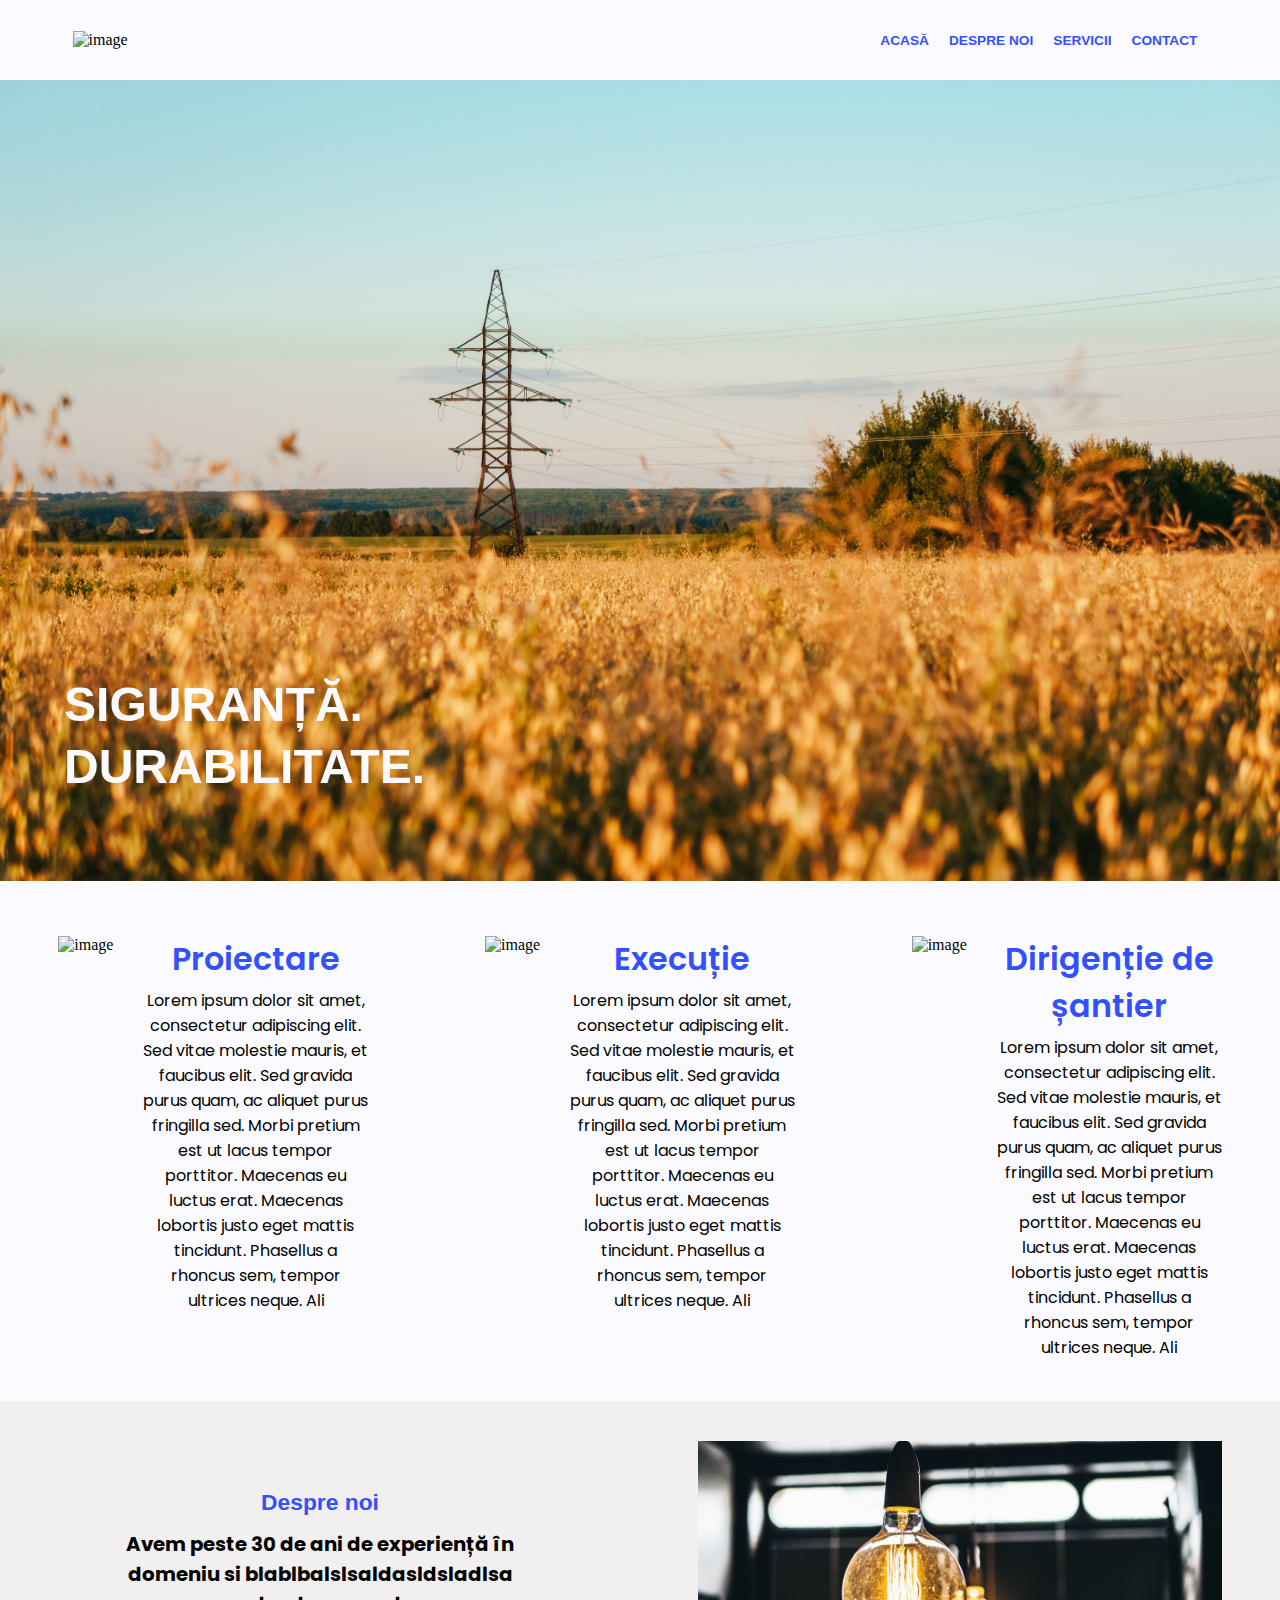
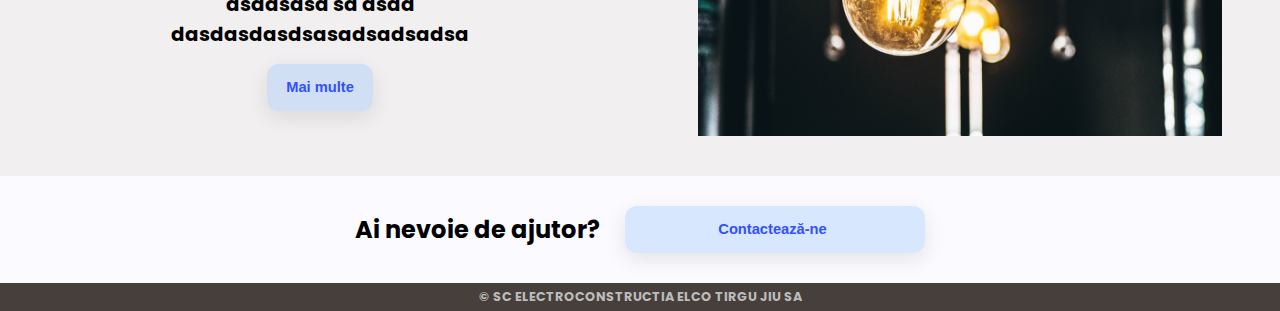
==== index.html @ 35b30ec7 "contact and map" ====
<!DOCTYPE html>
<html lang="en">
    <head>
        <title>Elco Tg-Jiu</title>
        <link rel="icon" href="files/engineers.png" />

        <link rel="stylesheet" href="css/style.css" />
        <link rel="stylesheet" href="css/header.css" />
        <link rel="stylesheet" href="css/main.css" />
        <link rel="stylesheet" href="css/footer.css" />
        <link rel="stylesheet" href="css/slider.css" />
        <link rel="stylesheet" href="css/button.css" />

        <meta charset="UTF-8" />
        <meta name="viewport" content="width=device-width, initial-scale=1.0" />
        <link rel="preconnect" href="https://fonts.googleapis.com" />
        <link rel="preconnect" href="https://fonts.gstatic.com" crossorigin />
        <link
            href="https://fonts.googleapis.com/css2?family=Poppins&display=swap"
            rel="stylesheet"
        />
    </head>

    <body>
        <header>
            <div class="header-container">
                <div class="logo-holder">
                    <img src="files/logo-blue-ale.png" alt="image" />
                </div>

                <nav>
                    <ul>
                        <li>
                            <a href="#" class="cool-link">ACASĂ</a>
                        </li>
                        <li>
                            <a href="despre-noi.html" class="cool-link"
                                >DESPRE NOI</a
                            >
                        </li>
                        <li><a href="#" class="cool-link">SERVICII</a></li>
                        <li>
                            <a href="contact.html" class="cool-link">CONTACT</a>
                        </li>
                    </ul>
                </nav>
            </div>
            <nav></nav>
        </header>

        <main>
            <div class="slideshow-container">
                <div class="mySlides fade">
                    <div class="text">
                        <p>SIGURANȚĂ.</p>
                        <p>DURABILITATE.</p>
                    </div>
                    <img src="files/slide3.jpg" alt="image" />
                </div>

                <div class="mySlides fade">
                    <div class="text">
                        <p>PROFESIONALISM.</p>
                        <p>INOVAȚIE.</p>
                    </div>
                    <img src="files/slide2.jpg" alt="image" />
                </div>

                <div class="mySlides fade">
                    <div class="text">
                        <p>CALITATE.</p>
                        <p>EFICIENȚĂ.</p>
                    </div>
                    <img src="files/slide1.jpg" alt="image" />
                </div>

                <div class="mySlides fade">
                    <div class="text">
                        <p>IMPLICARE.</p>
                        <p>FLEXIBILITATE.</p>
                    </div>
                    <img src="files/slide4.jpg" alt="image" />
                </div>

                <div class="mySlides fade">
                    <div class="text">
                        <p>SUSTENABILITATE.</p>
                        <p>ENERGIE VERDE.</p>
                    </div>
                    <img src="files/slide5.jpg" alt="image" />
                </div>
            </div>

            <section class="cards-holder">
                <article class="card">
                    <img
                        src="files/lightbulb.png"
                        class="card-image"
                        alt="image"
                    />
                    <div class="card-text-holder">
                        <h2>Proiectare</h2>
                        <p>
                            Lorem ipsum dolor sit amet, consectetur adipiscing
                            elit. Sed vitae molestie mauris, et faucibus elit.
                            Sed gravida purus quam, ac aliquet purus fringilla
                            sed. Morbi pretium est ut lacus tempor porttitor.
                            Maecenas eu luctus erat. Maecenas lobortis justo
                            eget mattis tincidunt. Phasellus a rhoncus sem,
                            tempor ultrices neque. Ali
                        </p>
                    </div>
                </article>

                <article class="card">
                    <img
                        src="files/helmet.png"
                        class="card-image"
                        alt="image"
                    />
                    <div class="card-text-holder">
                        <h2>Execuție</h2>
                        <p>
                            Lorem ipsum dolor sit amet, consectetur adipiscing
                            elit. Sed vitae molestie mauris, et faucibus elit.
                            Sed gravida purus quam, ac aliquet purus fringilla
                            sed. Morbi pretium est ut lacus tempor porttitor.
                            Maecenas eu luctus erat. Maecenas lobortis justo
                            eget mattis tincidunt. Phasellus a rhoncus sem,
                            tempor ultrices neque. Ali
                        </p>
                    </div>
                </article>

                <article class="card">
                    <img
                        src="files/guideline.png"
                        class="card-image"
                        alt="image"
                    />
                    <div class="card-text-holder">
                        <h2>Dirigenție de șantier</h2>
                        <p>
                            Lorem ipsum dolor sit amet, consectetur adipiscing
                            elit. Sed vitae molestie mauris, et faucibus elit.
                            Sed gravida purus quam, ac aliquet purus fringilla
                            sed. Morbi pretium est ut lacus tempor porttitor.
                            Maecenas eu luctus erat. Maecenas lobortis justo
                            eget mattis tincidunt. Phasellus a rhoncus sem,
                            tempor ultrices neque. Ali
                        </p>
                    </div>
                </article>
            </section>

            <section class="main-about-holder">
                <div class="main-aux-holder" id="change-order">
                    <article>
                        <h1>Despre noi</h1>
                        <h2>
                            Avem peste 30 de ani de experiență în domeniu si
                            blablbalslsaldasldsladlsa asdasdsa sa asda
                            dasdasdasdsasadsadsadsa
                        </h2>
                        <a class="my_button" href="despre-noi.html">
                            Mai multe
                        </a>
                    </article>
                </div>
                <img src="files/photo.jpg" alt="image" />
            </section>

            <section class="contact-us">
                <h2>Ai nevoie de ajutor?</h2>
                <a class="my_button" id="bt-cnt" href="contact.html">
                    Contactează-ne
                </a>
            </section>
        </main>

        <footer>
            <h2>© SC ELECTROCONSTRUCTIA ELCO TIRGU JIU SA</h2>
        </footer>

        <script src="js/slide-show.js"></script>
    </body>
</html>
---- css/style.css ----
:root {
    --logo-blue: #3350ff;
    --my-white: #fbfbff;
}

* {
    box-sizing: border-box;
    margin: 0;
    padding: 0;
    /* font: inherit; */
}

html,
body {
    /* overflow: hidden; */
    min-width: 100%;
    height: 100%;
    background-color: var(--my-white);
}

html:focus-within {
    scroll-behavior: smooth;
}

ul {
    list-style: none;
}

body {
    text-rendering: optimizeSpeed;
}
---- css/header.css ----
header {
    /* background-color: #32312e; */
    background-color: var(--my-white);
    height: 80px;
    overflow: hidden;
}

.header-container {
    max-width: 91vw;
    margin: 0 auto;
    padding: 0 15px;
    display: flex;
    justify-content: space-between;
    align-items: center;
    height: 100%;
    overflow: hidden;
}

header ul {
    display: flex;
}

header > .header-container > nav > ul > li > a {
    text-decoration: none !important;
    padding-bottom: 1px;
    margin: 0 10px;
    font-family: "Open Sans", sans-serif;
    font-size: calc(6px + 0.6vw);
    color: var(--logo-blue);
    /* color: rgb(252, 233, 18); */
    font-weight: 600;
    text-transform: uppercase;
}

@media only screen and (max-width: 800px) {
    header > .header-container > nav > ul > li > a {
        margin: 0 6px;
        font-size: 11px;
    }
}

.cool-link {
    display: inline-block;
}

.cool-link::after {
    content: "";
    display: block;
    width: 0;
    height: 1px;
    /* background: #fffcf2; */
    background: var(--logo-blue);
    transition: width 0.4s;
}

.cool-link:hover::after {
    width: 100%;
}

.logo-holder {
    display: flex;
    justify-content: center;
    align-items: center;
}

.logo-holder img {
    max-width: 150px;
    margin: 0;
    padding: 0;
    /* object-fit: contain; */
}
---- css/main.css ----
main {
    overflow: hidden;
    /* display: gird; */
}

.cards-holder {
    padding-top: 20px;
    display: flex;
    justify-content: space-around;
    align-items: center;
    flex-wrap: wrap;
}

.card {
    display: grid;
    grid-template-columns: 80px 230px;
    padding: 20px;
    padding-top: 35px;
    height: 500px;
}

.card-image {
    width: 70px;
}

.card-text-holder {
    padding-left: 5px;
    font-family: sans-serif;
    font-family: "Poppins", sans-serif;

    text-align: center;
}

.card-text-holder > h2 {
    font-size: calc(19px + 1vw);
    font-weight: 600;
    /* color: rgb(84 128 232); */
    color: var(--logo-blue);
}

.card-text-holder > p {
    padding-top: 5px;
}
.main-about-holder {
    display: grid;
    min-height: 100px;
    grid-template-columns: 1fr 1fr;
    background: #f1efef;
}

@media only screen and (max-width: 800px) {
    .main-about-holder {
        display: flex;
        justify-content: center;
        flex-direction: column;
        grid-template-columns: none;
        align-items: center;
    }
}

.main-aux-holder {
    justify-self: center;
    align-self: center;
    display: flex;
    flex-direction: column;
    justify-items: center;
    align-items: center;
}

@media only screen and (max-width: 800px) {
    #change-order {
        order: 9;
    }
}

.main-about-holder img {
    max-width: calc(220px + 30vw);
    padding: 40px;
    justify-self: center;
}

.main-about-holder article {
    display: flex;
    flex-direction: column;
    justify-content: center;
    align-items: center;
    max-width: 400px;
    padding-top: 30px;
}

.main-about-holder h1 {
    text-align: center;
    font-size: calc(10px + 1vw);
    font-family: sans-serif;
    font-weight: bold;
    padding-top: 8px;
    padding-bottom: 13px;
    color: var(--logo-blue);
}

.main-about-holder h2 {
    text-align: center;
    font-size: calc(7px + 1vw);
    font-family: "Poppins", sans-serif;
}

.contact-us {
    display: flex;
    flex-direction: row;
    flex-flow: row;
    justify-content: center;
    align-items: center;
    justify-items: center;
    padding-top: 15px;
    padding-bottom: 15px;
}

.contact-us h2 {
    padding-left: 15px;
    padding-right: 10px;
    font-family: "Poppins", sans-serif;
}

.contact-us a {
    padding-left: 10px;
    padding-right: 15px;
}
---- css/footer.css ----
footer {
    background-color: #463f3b;
    display: flex;
    flex-direction: row;
    flex-flow: row;
    align-items: center;
    justify-items: center;
    justify-content: space-around;
    /* min-height: 100px; */
}

footer h2 {
    text-align: center;
    font-size: calc(2.5px + 0.8vw);
    padding-top: 5px;
    padding-bottom: 5px;
    color: rgb(188, 188, 188);
    font-family: "Poppins", sans-serif;
}
---- css/slider.css ----
.mySlides {
    display: none;
    position: relative;
}

.slideshow-container {
    display: block;
    position: relative;
    margin: 0;
    padding: 0;
    min-width: 300px !important;
    width: 100%;
    background-color: #bdd9ff;
    /* #8dbdff */
    overflow: hidden;
}

.slideshow-container img {
    width: 100%;
    vertical-align: middle;
    overflow: hidden;
    height: 89vh;
    /* max-height: 600px; */
    object-fit: cover;
    min-height: 300px;
    /* max-width: 100vw; */
}

.text {
    display: inline;
    color: var(--my-white);
    font-size: calc(25px + 1.8vw);
    font-family: sans-serif;
    /* font-family: "Poppins", sans-serif; */
    font-weight: 600;
    padding: 0;
    margin: 0;
    position: absolute;
    left: 5vw;
    bottom: 80px;
    max-width: 500px;
}

.text > p {
    margin-bottom: 7px;
    max-width: 500px;
}

.fade {
    animation-name: fade;
    animation-duration: 6.5s;
    animation-timing-function: ease;
}

@keyframes fade {
    0% {
        opacity: 0.09;
    }
    30% {
        opacity: 1;
    }
    70% {
        opacity: 1;
    }
    100% {
        opacity: 0.09;
    }
}
---- css/button.css ----
.my_button {
    align-items: center;
    background-color: #f1efef;
    background-color: rgb(84 128 232 / 29%);
    background-color: #93c4fd59;
    border-radius: 12px;
    box-shadow: transparent 0 0 0 3px, rgba(18, 18, 18, 0.1) 0 6px 20px;
    box-sizing: border-box;
    color: var(--logo-blue);
    cursor: pointer;
    display: inline-flex;
    flex: 1 1 auto;
    font-family: Inter, sans-serif;
    font-size: calc(7px + 0.6vw);
    font-weight: 550;
    justify-content: center;
    line-height: 1;
    margin: 15px;
    outline: none;
    padding: 1rem 1.2rem;
    text-align: center;
    text-decoration: none;
    transition: box-shadow 0.2s, -webkit-box-shadow 0.2s;
    white-space: nowrap;
    border: 0;
    user-select: none;
    -webkit-user-select: none;
    touch-action: manipulation;
}

.my_button:hover {
    box-shadow: #121212 0 0 0 2px, transparent 0 0 0 0;
}

#bt-cnt {
    max-width: 300px;
}
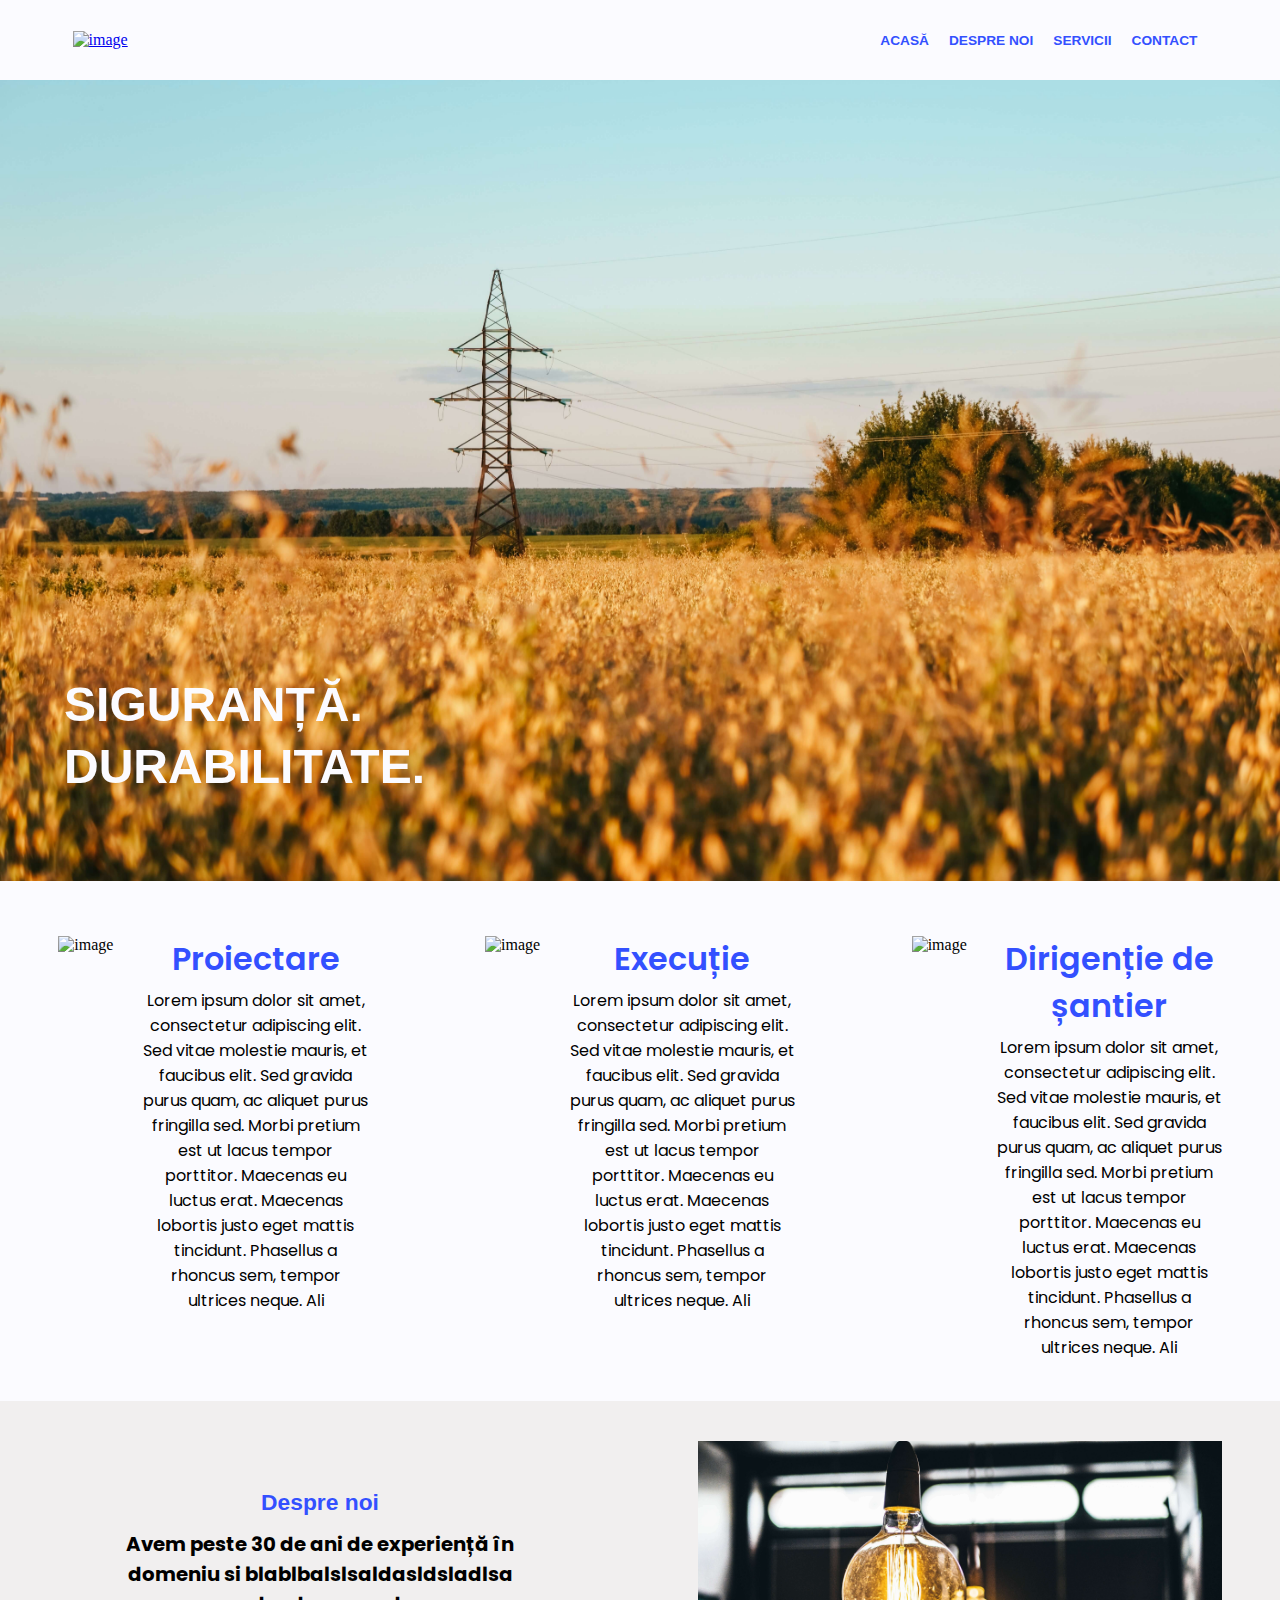
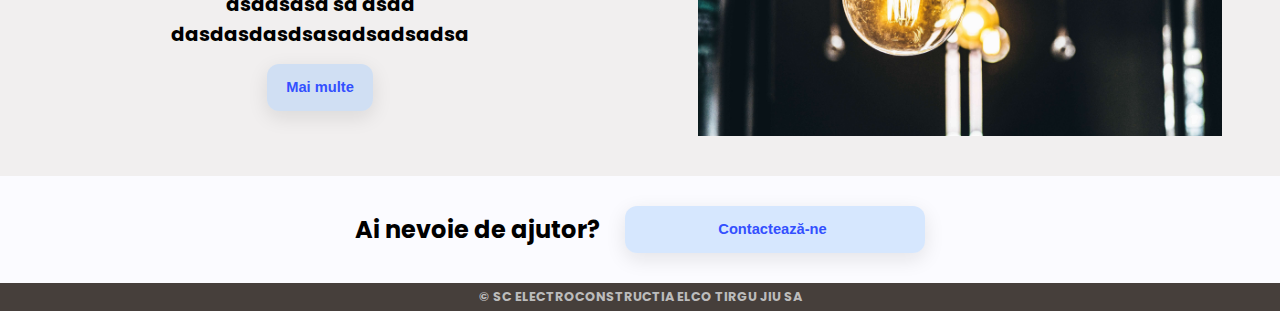
==== commit d814e2ee: "servicii" ====
--- a/index.html
+++ b/index.html
@@ -24,9 +24,9 @@
     <body>
         <header>
             <div class="header-container">
-                <div class="logo-holder">
+                <a class="logo-holder" href="index.html">
                     <img src="files/logo-blue-ale.png" alt="image" />
-                </div>
+                </a>
 
                 <nav>
                     <ul>
@@ -38,7 +38,11 @@
                                 >DESPRE NOI</a
                             >
                         </li>
-                        <li><a href="#" class="cool-link">SERVICII</a></li>
+                        <li>
+                            <a href="servicii.html" class="cool-link"
+                                >SERVICII</a
+                            >
+                        </li>
                         <li>
                             <a href="contact.html" class="cool-link">CONTACT</a>
                         </li>
--- a/css/style.css
+++ b/css/style.css
@@ -29,3 +29,11 @@
 body {
     text-rendering: optimizeSpeed;
 }
+
+#my-white {
+    background-color: var(--my-white);
+}
+
+#my-gray {
+    background-color: #f1efef;
+}
--- a/css/slider.css
+++ b/css/slider.css
@@ -29,7 +29,7 @@
 .text {
     display: inline;
     color: var(--my-white);
-    font-size: calc(25px + 1.8vw);
+    font-size: max(calc(25px + 1.8vw), 35px);
     font-family: sans-serif;
     /* font-family: "Poppins", sans-serif; */
     font-weight: 600;
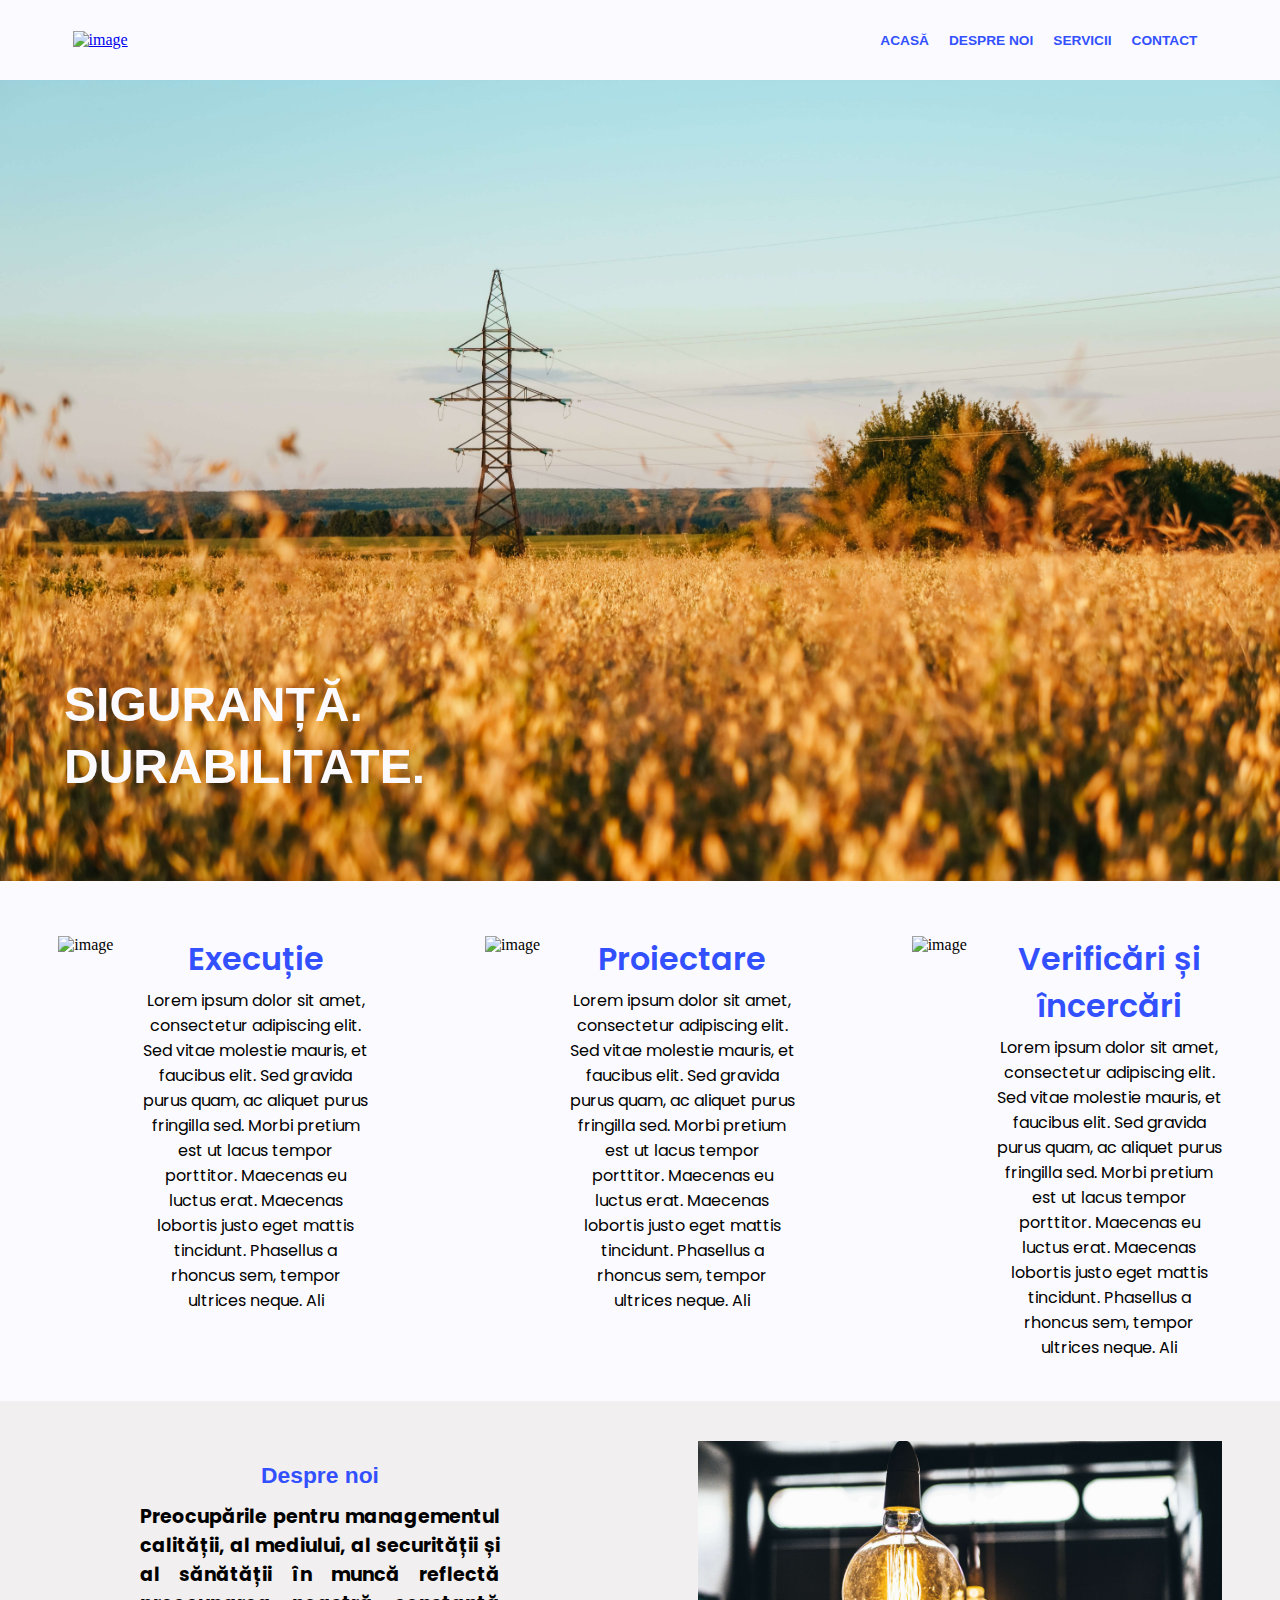
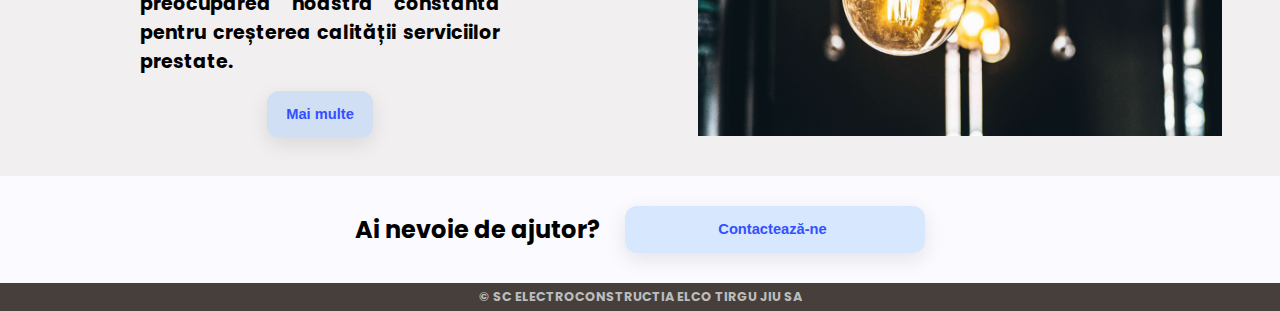
==== commit f12cb6c2: "cc" ====
--- a/index.html
+++ b/index.html
@@ -22,6 +22,8 @@
     </head>
 
     <body>
+        <div id="preloader"></div>
+
         <header>
             <div class="header-container">
                 <a class="logo-holder" href="index.html">
@@ -96,6 +98,26 @@
             </div>
 
             <section class="cards-holder">
+                <article class="card">
+                    <img
+                        src="files/helmet.png"
+                        class="card-image"
+                        alt="image"
+                    />
+                    <div class="card-text-holder">
+                        <h2>Execuție</h2>
+                        <p>
+                            Lorem ipsum dolor sit amet, consectetur adipiscing
+                            elit. Sed vitae molestie mauris, et faucibus elit.
+                            Sed gravida purus quam, ac aliquet purus fringilla
+                            sed. Morbi pretium est ut lacus tempor porttitor.
+                            Maecenas eu luctus erat. Maecenas lobortis justo
+                            eget mattis tincidunt. Phasellus a rhoncus sem,
+                            tempor ultrices neque. Ali
+                        </p>
+                    </div>
+                </article>
+
                 <article class="card">
                     <img
                         src="files/lightbulb.png"
@@ -118,12 +140,12 @@
 
                 <article class="card">
                     <img
-                        src="files/helmet.png"
+                        src="files/guideline.png"
                         class="card-image"
                         alt="image"
                     />
                     <div class="card-text-holder">
-                        <h2>Execuție</h2>
+                        <h2>Verificări și încercări</h2>
                         <p>
                             Lorem ipsum dolor sit amet, consectetur adipiscing
                             elit. Sed vitae molestie mauris, et faucibus elit.
@@ -135,43 +157,35 @@
                         </p>
                     </div>
                 </article>
-
-                <article class="card">
-                    <img
-                        src="files/guideline.png"
-                        class="card-image"
-                        alt="image"
-                    />
-                    <div class="card-text-holder">
-                        <h2>Dirigenție de șantier</h2>
-                        <p>
-                            Lorem ipsum dolor sit amet, consectetur adipiscing
-                            elit. Sed vitae molestie mauris, et faucibus elit.
-                            Sed gravida purus quam, ac aliquet purus fringilla
-                            sed. Morbi pretium est ut lacus tempor porttitor.
-                            Maecenas eu luctus erat. Maecenas lobortis justo
-                            eget mattis tincidunt. Phasellus a rhoncus sem,
-                            tempor ultrices neque. Ali
-                        </p>
-                    </div>
-                </article>
             </section>
 
             <section class="main-about-holder">
                 <div class="main-aux-holder" id="change-order">
                     <article>
                         <h1>Despre noi</h1>
-                        <h2>
-                            Avem peste 30 de ani de experiență în domeniu si
-                            blablbalslsaldasldsladlsa asdasdsa sa asda
-                            dasdasdasdsasadsadsadsa
+                        <h2
+                            style="
+                                text-align: justify;
+                                font-size: 19px;
+                                margin-left: 20px;
+                                margin-right: 20px;
+                            "
+                        >
+                            Preocupările pentru managementul calității, al
+                            mediului, al securității și al sănătății în muncă
+                            reflectă preocuparea noastră constantă pentru
+                            creșterea calității serviciilor prestate.
                         </h2>
                         <a class="my_button" href="despre-noi.html">
                             Mai multe
                         </a>
                     </article>
                 </div>
-                <img src="files/photo.jpg" alt="image" />
+                <img
+                    src="files/photo.jpg"
+                    alt="image"
+                    style="min-width: 450px"
+                />
             </section>
 
             <section class="contact-us">
@@ -187,5 +201,6 @@
         </footer>
 
         <script src="js/slide-show.js"></script>
+        <script src="js/preloader.js"></script>
     </body>
 </html>
--- a/css/style.css
+++ b/css/style.css
@@ -37,3 +37,12 @@
 #my-gray {
     background-color: #f1efef;
 }
+
+#preloader {
+    background: #f1f1f1 url(../files/loader.gif) no-repeat center center;
+    height: 100vh;
+    width: 100%;
+    position: fixed;
+    z-index: 100;
+    overflow: hidden;
+}
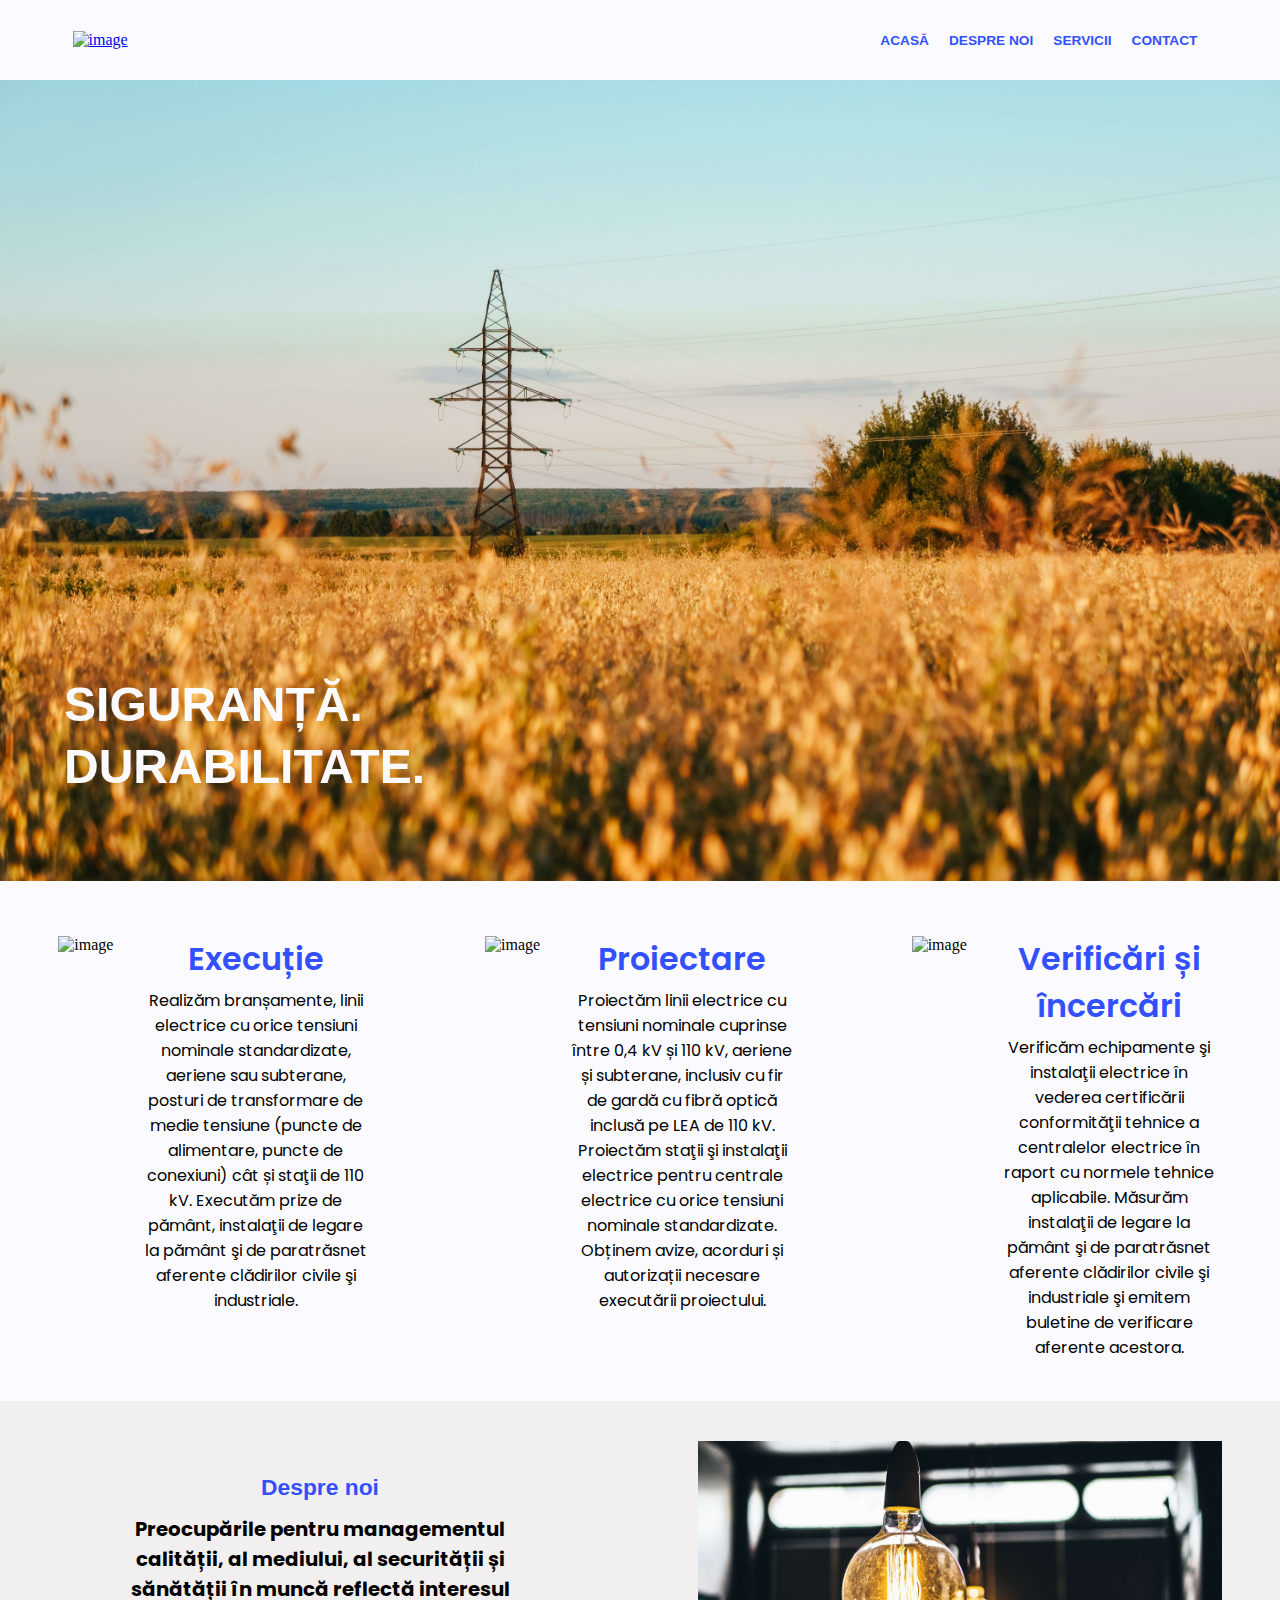
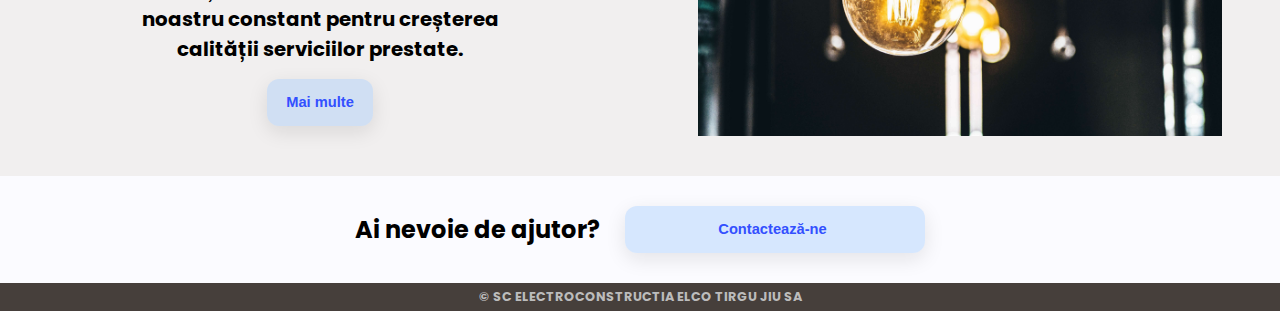
==== commit 088abf55: "ccc" ====
--- a/index.html
+++ b/index.html
@@ -107,13 +107,13 @@
                     <div class="card-text-holder">
                         <h2>Execuție</h2>
                         <p>
-                            Lorem ipsum dolor sit amet, consectetur adipiscing
-                            elit. Sed vitae molestie mauris, et faucibus elit.
-                            Sed gravida purus quam, ac aliquet purus fringilla
-                            sed. Morbi pretium est ut lacus tempor porttitor.
-                            Maecenas eu luctus erat. Maecenas lobortis justo
-                            eget mattis tincidunt. Phasellus a rhoncus sem,
-                            tempor ultrices neque. Ali
+                            Realizăm branșamente, linii electrice cu orice
+                            tensiuni nominale standardizate, aeriene sau
+                            subterane, posturi de transformare de medie tensiune
+                            (puncte de alimentare, puncte de conexiuni) cât și
+                            staţii de 110 kV. Executăm prize de pământ,
+                            instalaţii de legare la pământ şi de paratrăsnet
+                            aferente clădirilor civile şi industriale.
                         </p>
                     </div>
                 </article>
@@ -127,13 +127,14 @@
                     <div class="card-text-holder">
                         <h2>Proiectare</h2>
                         <p>
-                            Lorem ipsum dolor sit amet, consectetur adipiscing
-                            elit. Sed vitae molestie mauris, et faucibus elit.
-                            Sed gravida purus quam, ac aliquet purus fringilla
-                            sed. Morbi pretium est ut lacus tempor porttitor.
-                            Maecenas eu luctus erat. Maecenas lobortis justo
-                            eget mattis tincidunt. Phasellus a rhoncus sem,
-                            tempor ultrices neque. Ali
+                            Proiectăm linii electrice cu tensiuni nominale
+                            cuprinse între 0,4 kV și 110 kV, aeriene și
+                            subterane, inclusiv cu fir de gardă cu fibră optică
+                            inclusă pe LEA de 110 kV. Proiectăm staţii şi
+                            instalaţii electrice pentru centrale electrice cu
+                            orice tensiuni nominale standardizate. Obținem
+                            avize, acorduri și autorizații necesare executării
+                            proiectului.
                         </p>
                     </div>
                 </article>
@@ -147,13 +148,13 @@
                     <div class="card-text-holder">
                         <h2>Verificări și încercări</h2>
                         <p>
-                            Lorem ipsum dolor sit amet, consectetur adipiscing
-                            elit. Sed vitae molestie mauris, et faucibus elit.
-                            Sed gravida purus quam, ac aliquet purus fringilla
-                            sed. Morbi pretium est ut lacus tempor porttitor.
-                            Maecenas eu luctus erat. Maecenas lobortis justo
-                            eget mattis tincidunt. Phasellus a rhoncus sem,
-                            tempor ultrices neque. Ali
+                            Verificăm echipamente şi instalaţii electrice în
+                            vederea certificării conformităţii tehnice a
+                            centralelor electrice în raport cu normele tehnice
+                            aplicabile. Măsurăm instalaţii de legare la pământ
+                            şi de paratrăsnet aferente clădirilor civile şi
+                            industriale şi emitem buletine de verificare
+                            aferente acestora.
                         </p>
                     </div>
                 </article>
@@ -163,29 +164,18 @@
                 <div class="main-aux-holder" id="change-order">
                     <article>
                         <h1>Despre noi</h1>
-                        <h2
-                            style="
-                                text-align: justify;
-                                font-size: 19px;
-                                margin-left: 20px;
-                                margin-right: 20px;
-                            "
-                        >
+                        <h2 id="myh2">
                             Preocupările pentru managementul calității, al
-                            mediului, al securității și al sănătății în muncă
-                            reflectă preocuparea noastră constantă pentru
-                            creșterea calității serviciilor prestate.
+                            mediului, al securității și sănătății în muncă
+                            reflectă interesul noastru constant pentru creșterea
+                            calității serviciilor prestate.
                         </h2>
                         <a class="my_button" href="despre-noi.html">
                             Mai multe
                         </a>
                     </article>
                 </div>
-                <img
-                    src="files/photo.jpg"
-                    alt="image"
-                    style="min-width: 450px"
-                />
+                <img src="files/photo.jpg" alt="image" />
             </section>
 
             <section class="contact-us">
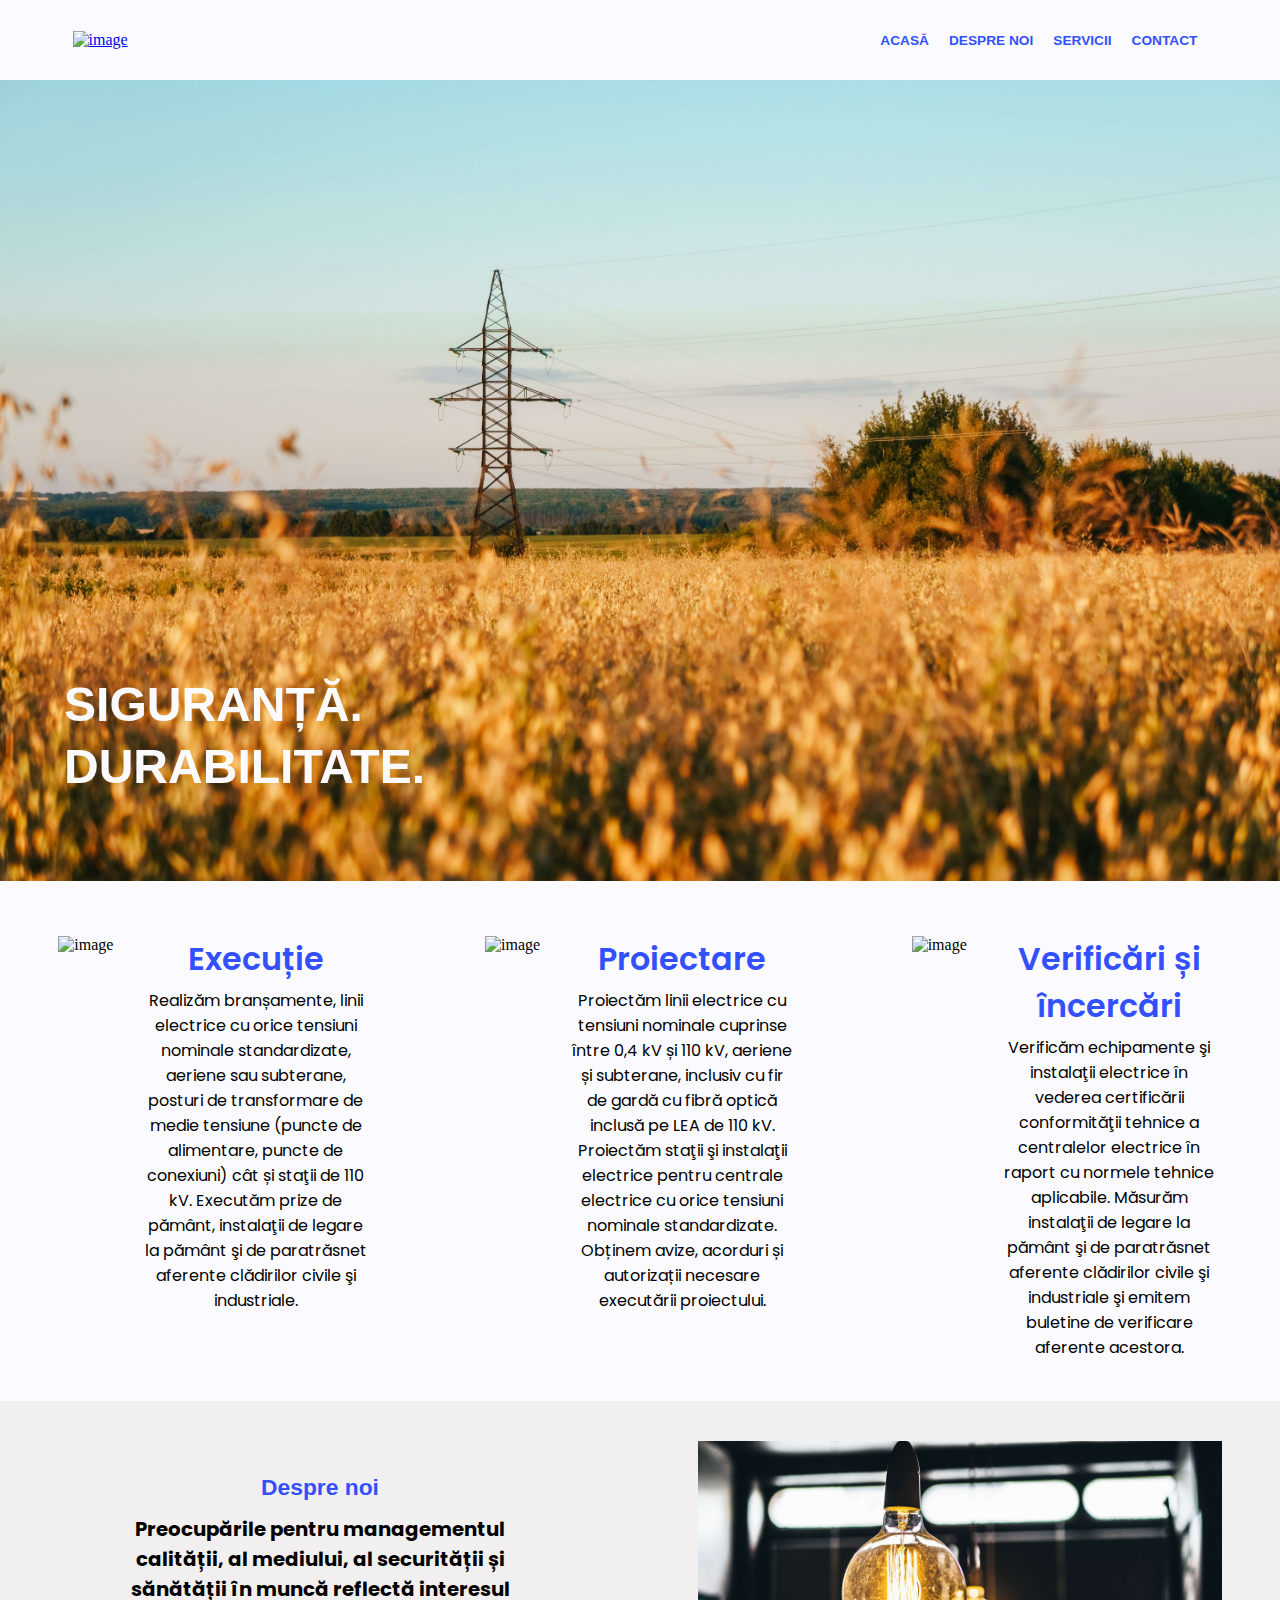
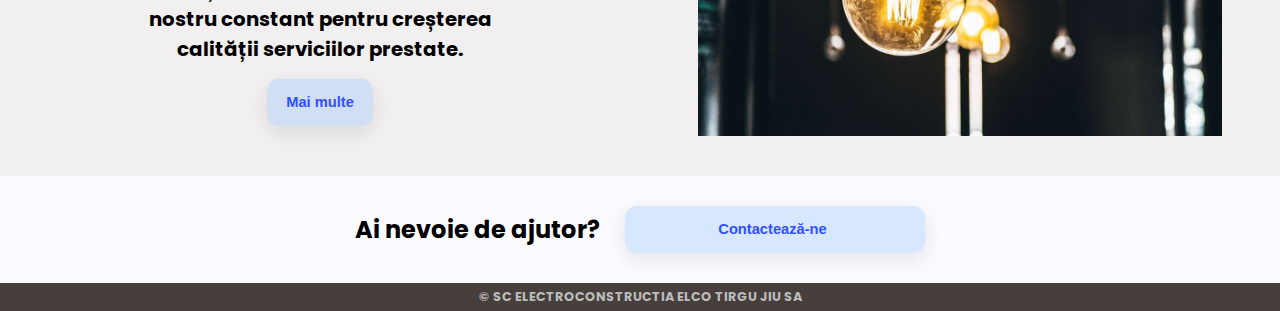
==== commit 061bd97d: "lang ro" ====
--- a/index.html
+++ b/index.html
@@ -1,5 +1,5 @@
 <!DOCTYPE html>
-<html lang="en">
+<html lang="ro">
     <head>
         <title>Elco Tg-Jiu</title>
         <link rel="icon" href="files/engineers.png" />
@@ -167,7 +167,7 @@
                         <h2 id="myh2">
                             Preocupările pentru managementul calității, al
                             mediului, al securității și sănătății în muncă
-                            reflectă interesul noastru constant pentru creșterea
+                            reflectă interesul nostru constant pentru creșterea
                             calității serviciilor prestate.
                         </h2>
                         <a class="my_button" href="despre-noi.html">
--- a/css/header.css
+++ b/css/header.css
@@ -27,7 +27,6 @@
     font-family: "Open Sans", sans-serif;
     font-size: calc(6px + 0.6vw);
     color: var(--logo-blue);
-    /* color: rgb(252, 233, 18); */
     font-weight: 600;
     text-transform: uppercase;
 }
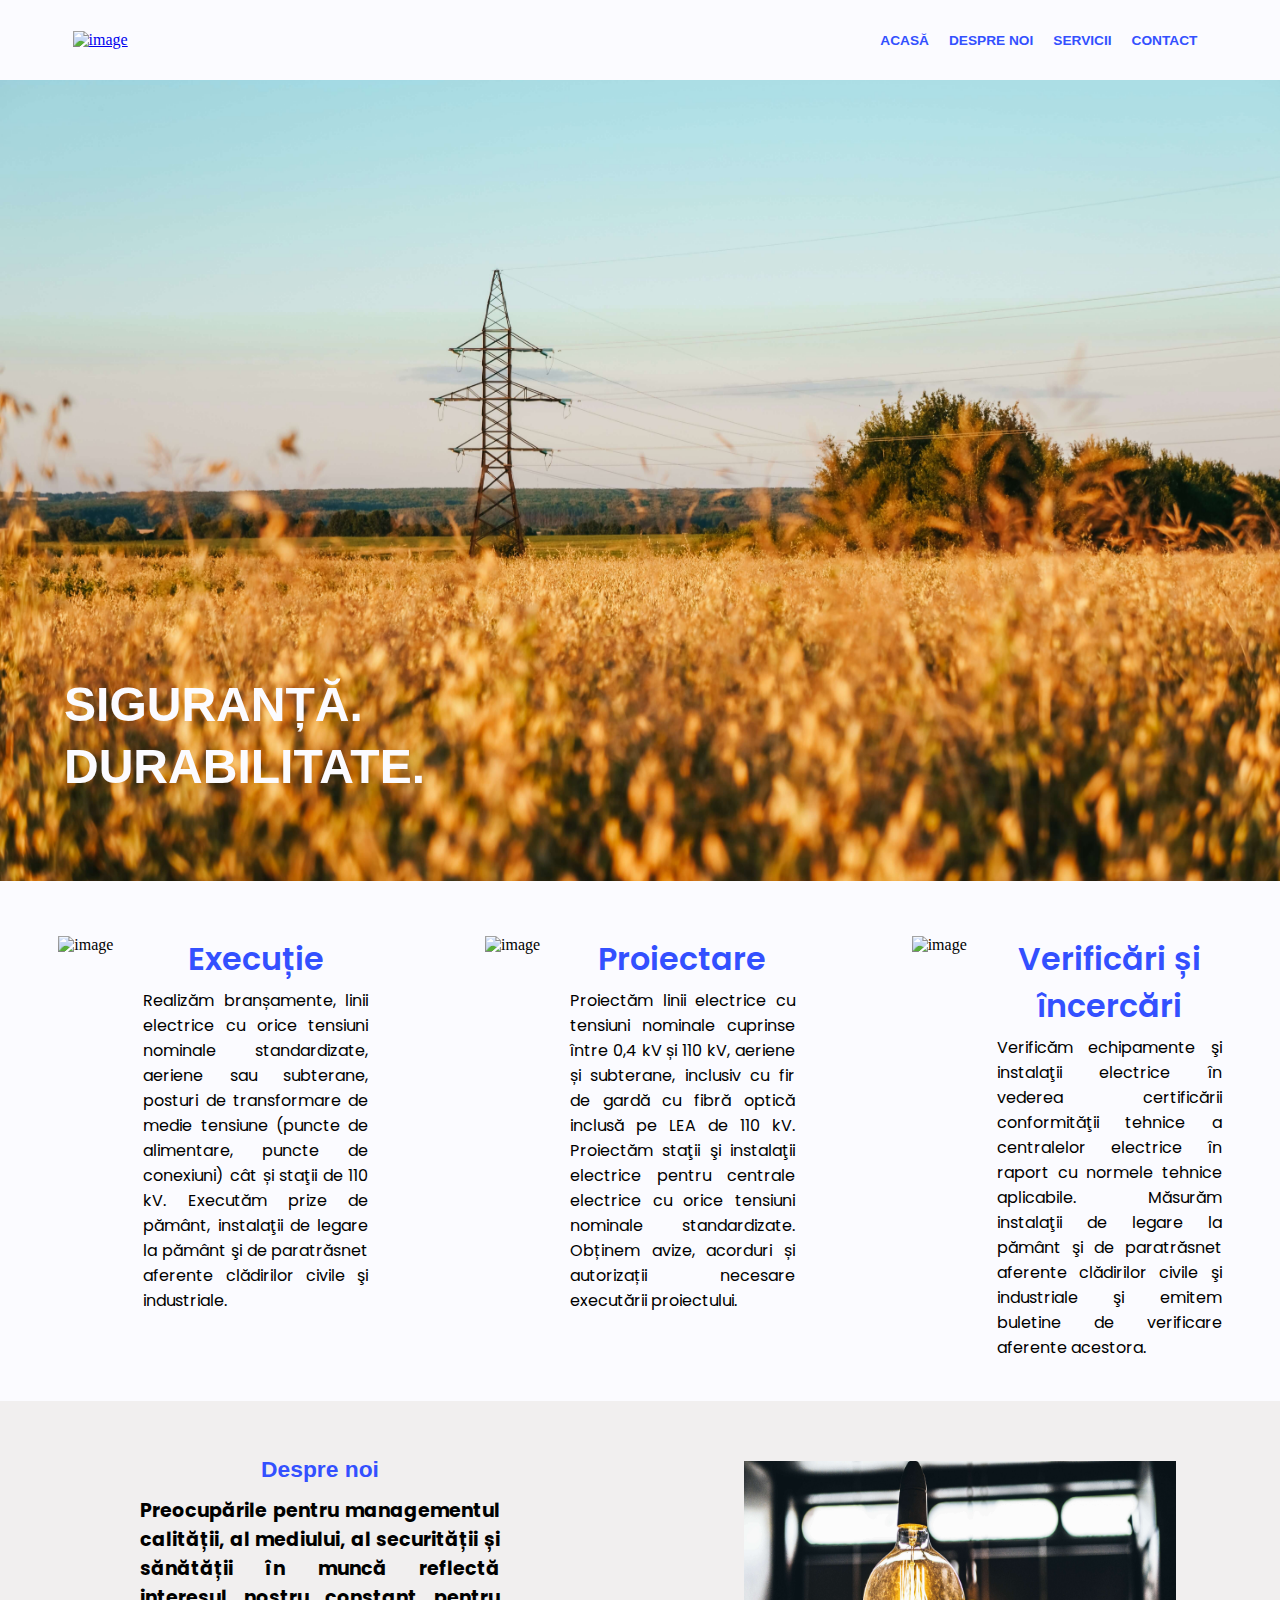
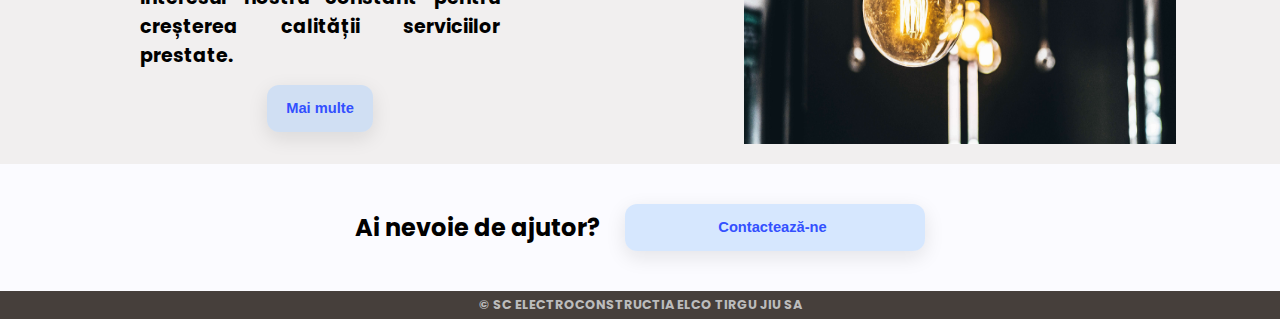
==== commit ebdc5107: "back to top btn" ====
--- a/index.html
+++ b/index.html
@@ -190,7 +190,10 @@
             <h2>© SC ELECTROCONSTRUCTIA ELCO TIRGU JIU SA</h2>
         </footer>
 
+        <button id="backToTopBtn">↑</button>
+
         <script src="js/slide-show.js"></script>
         <script src="js/preloader.js"></script>
+        <script src="js/top-btn.js"></script>
     </body>
 </html>
--- a/css/style.css
+++ b/css/style.css
@@ -7,12 +7,10 @@
     box-sizing: border-box;
     margin: 0;
     padding: 0;
-    /* font: inherit; */
 }
 
 html,
 body {
-    /* overflow: hidden; */
     min-width: 100%;
     height: 100%;
     background-color: var(--my-white);
@@ -46,3 +44,18 @@
     z-index: 100;
     overflow: hidden;
 }
+
+#backToTopBtn {
+    display: none;
+    position: fixed;
+    bottom: 20px;
+    right: 20px;
+    width: 50px;
+    height: 50px;
+    background-color: #007bff;
+    color: #fff;
+    border-radius: 50%;
+    text-align: center;
+    line-height: 50px;
+    cursor: pointer;
+}
--- a/css/main.css
+++ b/css/main.css
@@ -48,7 +48,7 @@
     background: #f1efef;
 }
 
-@media only screen and (max-width: 800px) {
+@media only screen and (max-width: 1200px) {
     .main-about-holder {
         display: flex;
         justify-content: center;
@@ -67,16 +67,30 @@
     align-items: center;
 }
 
-@media only screen and (max-width: 800px) {
+@media only screen and (max-width: 1200px) {
     #change-order {
         order: 9;
     }
 }
+@media only screen and (max-width: 500px) {
+    .main-about-holder img {
+        min-width: 450px !important;
+    }
+}
+
+.card-text-holder p {
+    text-align: justify;
+}
 
 .main-about-holder img {
-    max-width: calc(220px + 30vw);
+    width: 80%;
+    height: 100%;
+    max-height: 380px;
     padding: 40px;
+    margin: 20px;
     justify-self: center;
+    min-width: 500px;
+    max-width: 50vw;
 }
 
 .main-about-holder article {
@@ -111,8 +125,8 @@
     justify-content: center;
     align-items: center;
     justify-items: center;
-    padding-top: 15px;
-    padding-bottom: 15px;
+    padding-top: 25px;
+    padding-bottom: 25px;
 }
 
 .contact-us h2 {
@@ -125,3 +139,10 @@
     padding-left: 10px;
     padding-right: 15px;
 }
+
+#myh2 {
+    text-align: justify;
+    font-size: 19px;
+    margin-left: 20px;
+    margin-right: 20px;
+}
